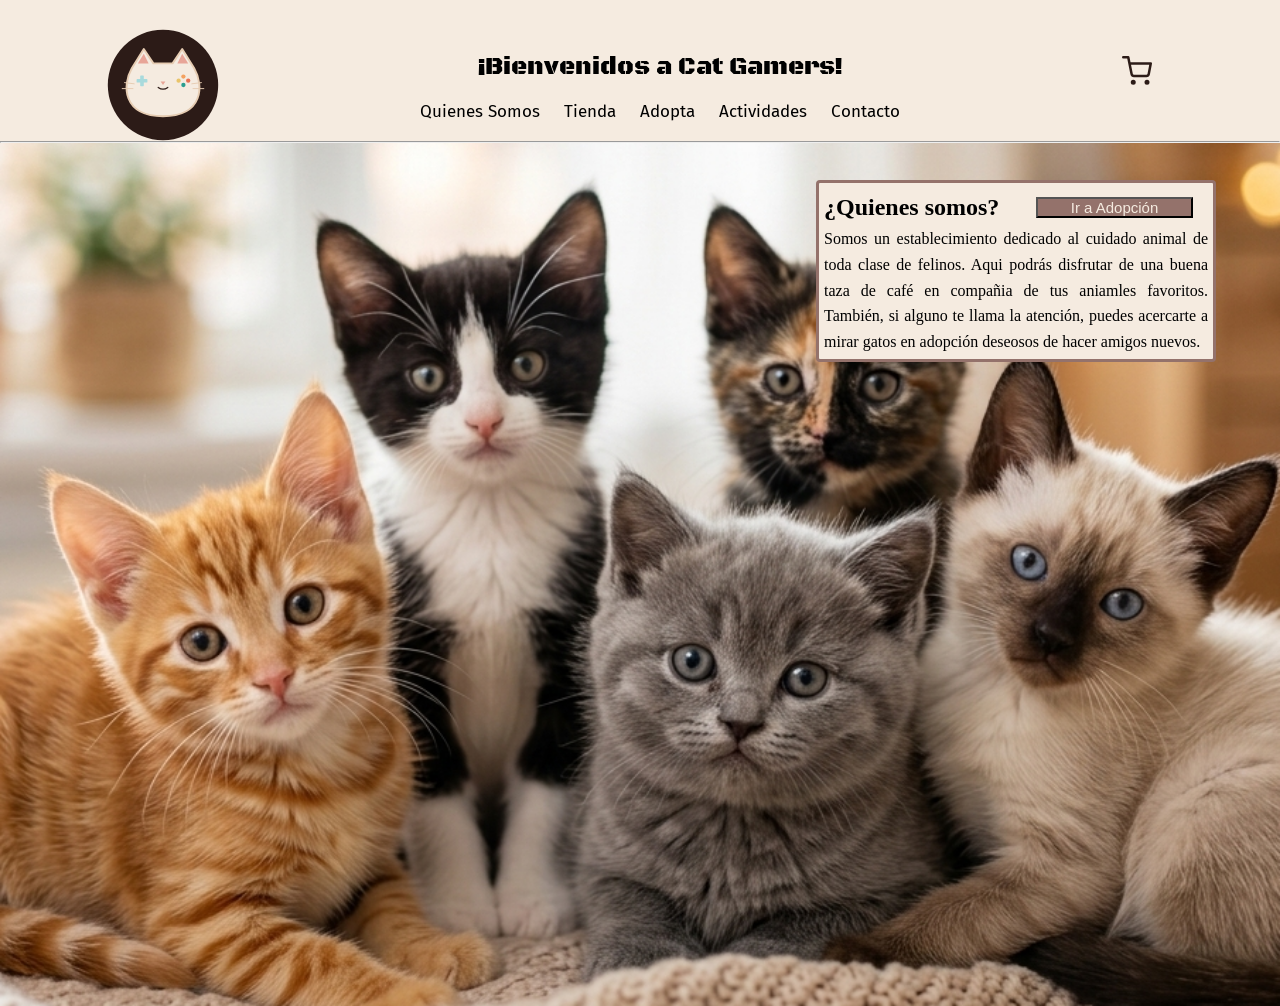
==== Cat Gamers/index.html @ 2c386c00 "feat:seccion quienes somos" ====
<!DOCTYPE html>
<html lang="es">
<head>
    <meta charset="UTF-8">
    <meta name="viewport" content="width=device-width, initial-scale=1.0">
    <title>Cat Gamers</title>
    <link rel="preconnect" href="https://fonts.googleapis.com">
    <link rel="preconnect" href="https://fonts.gstatic.com" crossorigin>
    <link href="https://fonts.googleapis.com/css2?family=Black+Ops+One&display=swap" rel="stylesheet">
    <link href="https://fonts.googleapis.com/css2?family=Fira+Sans:ital,wght@0,100;0,200;0,300;0,400;0,500;0,600;0,700;0,800;0,900;1,100;1,200;1,300;1,400;1,500;1,600;1,700;1,800;1,900&display=swap" rel="stylesheet">
    <link rel="stylesheet" href="css/styles.css">
    <link rel="stylesheet" href="css/responsive.css">
</head>
<body>
    <header>
    <nav class="inicio-menu-navegacion">
            <a href="#inicio" class="logo"><img src="assets/img/logo.svg" alt="foto-logotipo"></a>
        <div class="parte-central-nav">
            <div class="mensaje-menu">
                <p class="bienvenidos">¡Bienvenidos a Cat Gamers!</p>
            </div>
            <ul class="secciones-menu">
                <li><a href="#quienes-somos">  <span class="flechas">⮕</span> Quienes Somos </a></li>
                <li><a href="#tienda"> <span class="flechas">⮕</span> Tienda </a></li>
                <li><a href="#adopcion"> <span class="flechas">⮕</span> Adopta </a></li>
                <li><a href="#actividades"> <span class="flechas">⮕</span> Actividades </a></li>
                <li><a href="#contacto"> <span class="flechas">⮕</span> Contacto </a></li>
            </ul>
        </div>
        <div class="parte-derecha-menu">
            <button class="menu-hamburguesa" aria-label="Abrir menú navegación">
                <svg xmlns="http://www.w3.org/2000/svg" viewBox="0 0 100 100" width="35" height="35">
                    <circle cx="50" cy="50" r="48" fill="#2C1B17"/>
                    <rect x="25" y="32" width="50" height="6" rx="3" fill="#FFFFFF"/>
                    <rect x="25" y="47" width="50" height="6" rx="3" fill="#FFFFFF"/>
                    <rect x="25" y="62" width="50" height="6" rx="3" fill="#FFFFFF"/>
                </svg>
            </button>
            <a href="#carrito" class="icono-carrito" aria-label="Ver carrito de compras">
                <svg xmlns="http://www.w3.org/2000/svg" viewBox="0 0 24 24" width="30" height="30" fill="none" stroke="#2C1B17" stroke-width="2" stroke-linecap="round" stroke-linejoin="round">
                    <circle cx="9" cy="21" r="1"></circle>
                    <circle cx="20" cy="21" r="1"></circle>
                    <path d="M1 1h4l2.68 13.39a2 2 0 0 0 2 1.61h9.72a2 2 0 0 0 2-1.61L23 6H6"></path>
                </svg>
            </a>
        </div>
    </nav>
    <hr>
    </header>
        <section id="quienes-somos">
            <div class="texto-quienes-somos"></div>
                <picture class="foto-inicio">
                    <source media="(min-width: 768px)" srcset="assets/img/foto-fondo-quienes-somos-pantallas-grandes.png">
                    <img class="foto-fondo-gatos-quienes-somos" src="assets/img/foto-fondo-quienes-somos-moviles.png" alt="foto de fondo con varios gatos juntos y acostados">
                </picture>
                <div class="texto-explicativo-quienes-somos">
                    <h2>¿Quienes somos?</h2>
                    <p>Somos un establecimiento dedicado al cuidado
                     animal de toda clase de felinos. Aqui podrás disfrutar de una buena 
                     taza de café en compañia de tus aniamles favoritos. También, si alguno 
                     te llama la atención, puedes acercarte a mirar gatos en adopción deseosos 
                     de hacer amigos nuevos.
                    </p>
                    <button class="ir-adopcion" id="adopcion">Ir a Adopción</button>
                </div>
            </div>
    </section>
    <script src="js/main.js"></script>
    <script src="js/tienda.js"></script>
    <script src="js/reservas.js"></script>
</body>
</html>
---- Cat Gamers/css/styles.css ----
* {
    box-sizing: border-box;
    margin: 0;
    padding: 0;
}
:root {
    --color-fondo-principal: #F5EBE0;
    --color-texto-fondo: #2C1B17;
    --color-borde-hamburguesa: #94726b;
    --color-texto-fondo-rgb: 44, 27, 23;
    --color-primario: #E76F51;
    --color-secundario: #2A9D8F;
    --color-tarjetas-contenedores: #FFFFFF;
}
html {
    scroll-behavior: smooth;
}
body {
    line-height: 1.6;
    background-color: var(--color-fondo-principal);
}
a {
    text-decoration: none;
    color: inherit;
}
header {
    position: absolute;
    width: 100%;
}
 /* Menu navegacion */
 .inicio-menu-navegacion {
    display: flex;
    position: relative;
    flex-direction: row;
    justify-content: space-around;
 }
 .logo {
    display: flex;
    width: 70px;
    height: 70px;
    max-width: 90px;
    max-height: 90px;
    justify-content: center;
    align-items: center;
    margin: 10px;
    transform: translateY(14px);
 }
 .mensaje-menu {
    display: flex;
    justify-content: center;
    align-items: center;
    font-size: 13px;
    margin: 5px;
    transform: translateY(42px);
 }
.bienvenidos {
    font-family: "Black Ops One", system-ui;
    justify-content: center;
    align-items: center;
}
.parte-derecha-menu {
    display: flex;
    flex-direction: column;
    justify-content:center;
    align-items: center;
    gap: 14px;
    padding: 20px;
    margin: 5px;
}
.secciones-menu {
    display: none;
    width: 100%;
    height: 100%;
}
.secciones-menu-activado {
    display: flex;
    position: absolute;
    top: 100%;
    right: -7%;
    flex-direction: column;
    justify-content: center;
    align-items: flex-start;
    padding: 1rem;
    list-style: none;
    background: rgba(var(--color-texto-fondo-rgb), 1.0);
    color: var(--color-fondo-principal);
    border: 3px solid var(--color-borde-hamburguesa);
    border-radius: 5px;
    max-width: 250px;
    max-height: 250px;
    font-family: 'Fira Sans', sans-serif;
    animation: menuHamburguesa 0.3s;
    z-index: 5;
}
@keyframes menuHamburguesa {
    from {
        opacity: 0;
        transform: translateY(-10px);
    }
    to {
        opacity: 1;
        transform: translateY(0);  
    }
}
.menu-hamburguesa {
    display: flex;
    max-width: 100px;
    justify-content: center;
    background: none;
    border: none;
}
.icono-carrito {
    display: flex;
    max-width: 70px;
    justify-content: center;
}
/* Seccion Quienes Somos */
.foto-inicio img {
  display: block;
  width: 100%;
  height: auto;
}
.texto-quienes-somos {
  display: flex;
  position: relative;
}
.texto-explicativo-quienes-somos {
  display: flex;
  position: absolute;
  flex-direction: column;
  text-align:justify;
  padding: 5px;
  top: 20%;
  right: 5%;
  max-width: 400px;
  width: 90%;
  max-height: 45%;
  background: #F5EBE0;
  border: 3px solid var(--color-borde-hamburguesa);
  border-radius: 4px;
  z-index: 2;
}
.ir-adopcion {
  display: flex;
  width: 40%;
  justify-content: center;
  position:absolute;
  right: 5%;
  top: 8%;
  background: var(--color-borde-hamburguesa);
  color: var(--color-fondo-principal);
  font-size: 15px;
}
/* Responsividad */
/* Tablets y pantallas pequeñas (portátiles pequeños) */
@media (min-width: 768px) {
  /* Estilos para tablets */
  header {
    position: static;
  }
  .inicio-menu-navegacion {
    display: flex;
    flex-direction: row;
    align-items: center;
    height: 100%;
    width: 100%;
  }
  .parte-central-nav {
    display: flex;
    flex-direction: column;
    justify-content: space-around;
    gap: 3rem;
    padding-bottom: 1rem;
  }
  .mensaje-menu {
    display: flex;
    justify-content: center;
    align-items: start;
    font-size: 25px;
  }
  .menu-hamburguesa {
    display: none;
  }
  .secciones-menu,
  .secciones-menu-activado {
    display: flex;
    position: static;
    background: transparent;
    border: none;
    flex-direction: row;
    justify-content: space-around;
    align-items: flex-end;
    list-style: none;
    height: auto;
    width: auto;
    font-size: 17px;
    gap: 24px;
    font-family: 'Fira Sans', sans-serif;
  }
  .logo {
    display: flex;
    width: 120px;
    height: 120px;
    max-width: 120px;
    max-height: 120px;
    justify-content: center;
    align-items: center;
    margin: 10px;
  }
  .icono-carrito {
    display: flex;
    max-height: 200px;
    max-width: 200px;
    height: 30px;
    width: 30px;
    justify-content: flex-end;
    margin: 10px;
    align-items: center;
  }
  .flechas {
    display: none;
  }
}

/* Portátiles y pantallas medianas (laptops) */
@media (min-width: 992px) {
  /* Estilos para portátiles */
}

/* Ordenadores de escritorio y pantallas grandes */
@media (min-width: 1200px) {
  /* Estilos para escritorio */
}
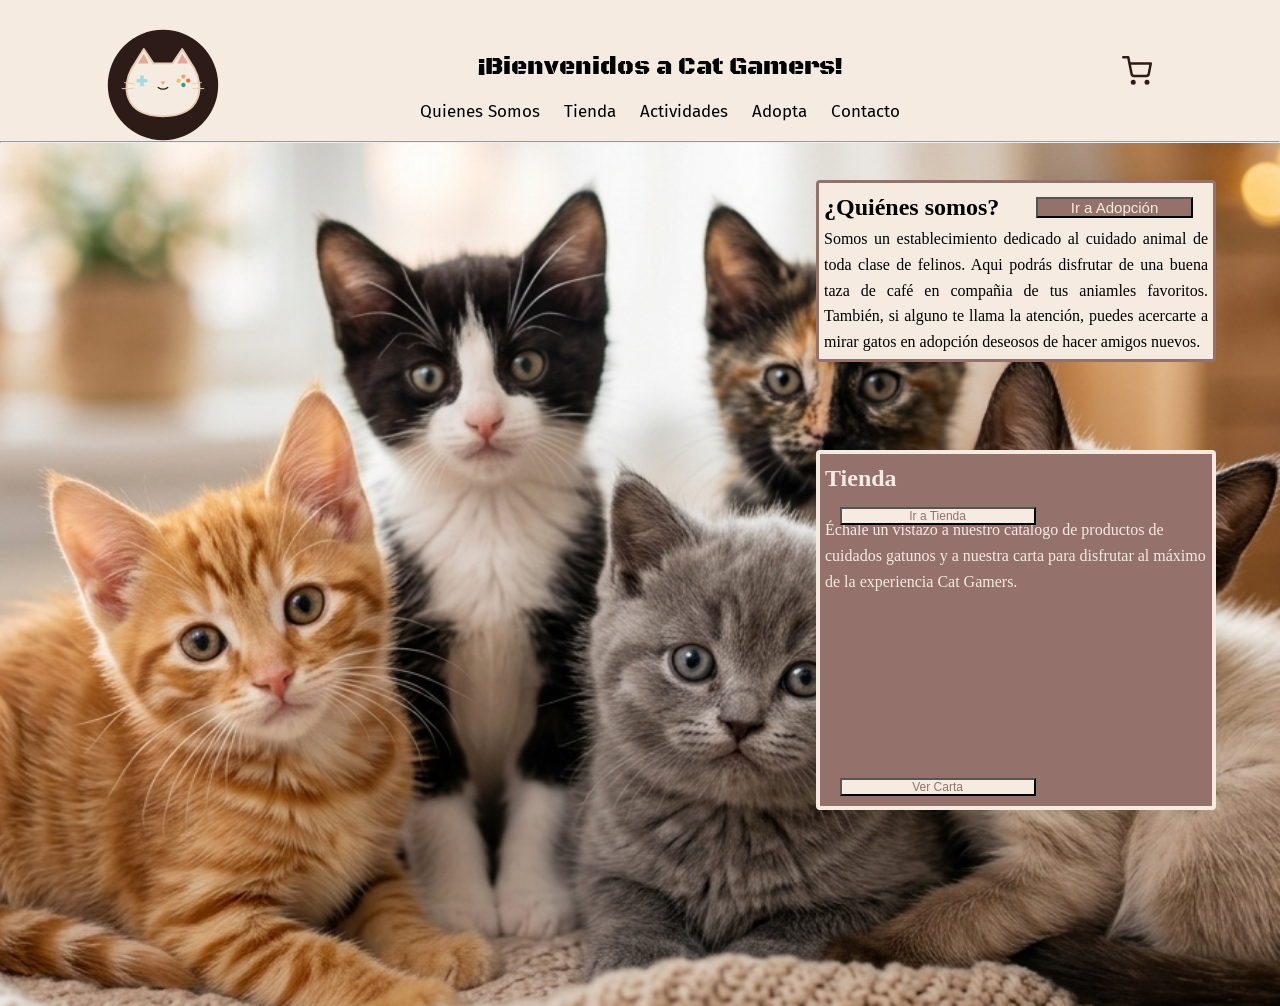
==== commit 36b0bdfe: "style: seccion tienda" ====
--- a/Cat Gamers/index.html
+++ b/Cat Gamers/index.html
@@ -22,8 +22,8 @@
             <ul class="secciones-menu">
                 <li><a href="#quienes-somos">  <span class="flechas">⮕</span> Quienes Somos </a></li>
                 <li><a href="#tienda"> <span class="flechas">⮕</span> Tienda </a></li>
+                <li><a href="#actividades"> <span class="flechas">⮕</span> Actividades </a></li>
                 <li><a href="#adopcion"> <span class="flechas">⮕</span> Adopta </a></li>
-                <li><a href="#actividades"> <span class="flechas">⮕</span> Actividades </a></li>
                 <li><a href="#contacto"> <span class="flechas">⮕</span> Contacto </a></li>
             </ul>
         </div>
@@ -47,14 +47,13 @@
     </nav>
     <hr>
     </header>
+        <picture class="foto-inicio">
+            <source media="(min-width: 768px)" srcset="assets/img/foto-fondo-quienes-somos-pantallas-grandes.png">
+            <img class="foto-fondo-gatos-quienes-somos" src="assets/img/foto-fondo-quienes-somos-moviles.png" alt="foto de fondo con varios gatos juntos y acostados">
+        </picture>
         <section id="quienes-somos">
-            <div class="texto-quienes-somos"></div>
-                <picture class="foto-inicio">
-                    <source media="(min-width: 768px)" srcset="assets/img/foto-fondo-quienes-somos-pantallas-grandes.png">
-                    <img class="foto-fondo-gatos-quienes-somos" src="assets/img/foto-fondo-quienes-somos-moviles.png" alt="foto de fondo con varios gatos juntos y acostados">
-                </picture>
                 <div class="texto-explicativo-quienes-somos">
-                    <h2>¿Quienes somos?</h2>
+                    <h2>¿Quiénes somos?</h2>
                     <p>Somos un establecimiento dedicado al cuidado
                      animal de toda clase de felinos. Aqui podrás disfrutar de una buena 
                      taza de café en compañia de tus aniamles favoritos. También, si alguno 
@@ -64,7 +63,17 @@
                     <button class="ir-adopcion" id="adopcion">Ir a Adopción</button>
                 </div>
             </div>
-    </section>
+        </section>
+        <section id="tienda">
+            <div class="texto-tienda">
+                <h2>Tienda</h2>
+                <p>Échale un vistazo a nuestro catálogo de productos de cuidados gatunos y a nuestra carta para disfrutar al máximo
+                de la experiencia Cat Gamers.
+                </p>
+                <button class="ir-tienda">Ir a Tienda</button>
+                <button class="ver-carta">Ver Carta</button>
+            </div>
+        </section>
     <script src="js/main.js"></script>
     <script src="js/tienda.js"></script>
     <script src="js/reservas.js"></script>
--- a/Cat Gamers/css/styles.css
+++ b/Cat Gamers/css/styles.css
@@ -151,83 +151,44 @@
   color: var(--color-fondo-principal);
   font-size: 15px;
 }
-/* Responsividad */
-/* Tablets y pantallas pequeñas (portátiles pequeños) */
-@media (min-width: 768px) {
-  /* Estilos para tablets */
-  header {
-    position: static;
-  }
-  .inicio-menu-navegacion {
-    display: flex;
-    flex-direction: row;
-    align-items: center;
-    height: 100%;
-    width: 100%;
-  }
-  .parte-central-nav {
-    display: flex;
-    flex-direction: column;
-    justify-content: space-around;
-    gap: 3rem;
-    padding-bottom: 1rem;
-  }
-  .mensaje-menu {
-    display: flex;
-    justify-content: center;
-    align-items: start;
-    font-size: 25px;
-  }
-  .menu-hamburguesa {
-    display: none;
-  }
-  .secciones-menu,
-  .secciones-menu-activado {
-    display: flex;
-    position: static;
-    background: transparent;
-    border: none;
-    flex-direction: row;
-    justify-content: space-around;
-    align-items: flex-end;
-    list-style: none;
-    height: auto;
-    width: auto;
-    font-size: 17px;
-    gap: 24px;
-    font-family: 'Fira Sans', sans-serif;
-  }
-  .logo {
-    display: flex;
-    width: 120px;
-    height: 120px;
-    max-width: 120px;
-    max-height: 120px;
-    justify-content: center;
-    align-items: center;
-    margin: 10px;
-  }
-  .icono-carrito {
-    display: flex;
-    max-height: 200px;
-    max-width: 200px;
-    height: 30px;
-    width: 30px;
-    justify-content: flex-end;
-    margin: 10px;
-    align-items: center;
-  }
-  .flechas {
-    display: none;
-  }
+.texto-tienda {
+  display: flex;
+  position: absolute;
+  flex-direction: column;
+  text-align:left;
+  padding: 5px;
+  top: 50%;
+  right: 5%;
+  max-width: 400px;
+  width: 40%;
+  height: 40%;
+  max-height: 45%;
+  background: var(--color-borde-hamburguesa);
+  border: 4px solid var(--color-fondo-principal);
+  color: var(--color-fondo-principal);
+  border-radius: 4px;
+  gap: 20px;
+  z-index: 2;
 }
-
-/* Portátiles y pantallas medianas (laptops) */
-@media (min-width: 992px) {
-  /* Estilos para portátiles */
+.ir-tienda {
+  display: flex;
+  width: 50%;
+  justify-content: center;
+  position:absolute;
+  right: 45%;
+  top: 15%;
+  color: var(--color-borde-hamburguesa);
+  background: var(--color-fondo-principal);
+  font-size: 12px;
 }
-
-/* Ordenadores de escritorio y pantallas grandes */
-@media (min-width: 1200px) {
-  /* Estilos para escritorio */
-}   +.ver-carta {
+  display: flex;
+  width: 50%;
+  justify-content: center;
+  position:absolute;
+  right: 45%;
+  top: 92%;
+  color: var(--color-borde-hamburguesa);
+  background: var(--color-fondo-principal);
+  font-size: 12px;
+}
--- a/Cat Gamers/css/responsive.css
+++ b/Cat Gamers/css/responsive.css
@@ -0,0 +1,78 @@
+/* Tablets y pantallas pequeñas (portátiles pequeños) */
+@media (min-width: 768px) {
+  header {
+    position: static;
+  }
+  .inicio-menu-navegacion {
+    display: flex;
+    flex-direction: row;
+    align-items: center;
+    height: 100%;
+    width: 100%;
+  }
+  .parte-central-nav {
+    display: flex;
+    flex-direction: column;
+    justify-content: space-around;
+    gap: 3rem;
+    padding-bottom: 1rem;
+  }
+  .mensaje-menu {
+    display: flex;
+    justify-content: center;
+    align-items: start;
+    font-size: 25px;
+  }
+  .menu-hamburguesa {
+    display: none;
+  }
+  .secciones-menu,
+  .secciones-menu-activado {
+    display: flex;
+    position: static;
+    background: transparent;
+    border: none;
+    flex-direction: row;
+    justify-content: space-around;
+    align-items: flex-end;
+    list-style: none;
+    height: auto;
+    width: auto;
+    font-size: 17px;
+    gap: 24px;
+    font-family: 'Fira Sans', sans-serif;
+  }
+  .logo {
+    display: flex;
+    width: 120px;
+    height: 120px;
+    max-width: 120px;
+    max-height: 120px;
+    justify-content: center;
+    align-items: center;
+    margin: 10px;
+  }
+  .icono-carrito {
+    display: flex;
+    max-height: 200px;
+    max-width: 200px;
+    height: 30px;
+    width: 30px;
+    justify-content: flex-end;
+    margin: 10px;
+    align-items: center;
+  }
+  .flechas {
+    display: none;
+  }
+}
+
+/* Portátiles y pantallas medianas (laptops) */
+@media (min-width: 992px) {
+  /* Estilos para portátiles */
+}
+
+/* Ordenadores de escritorio y pantallas grandes */
+@media (min-width: 1200px) {
+  /* Estilos para escritorio */
+}   
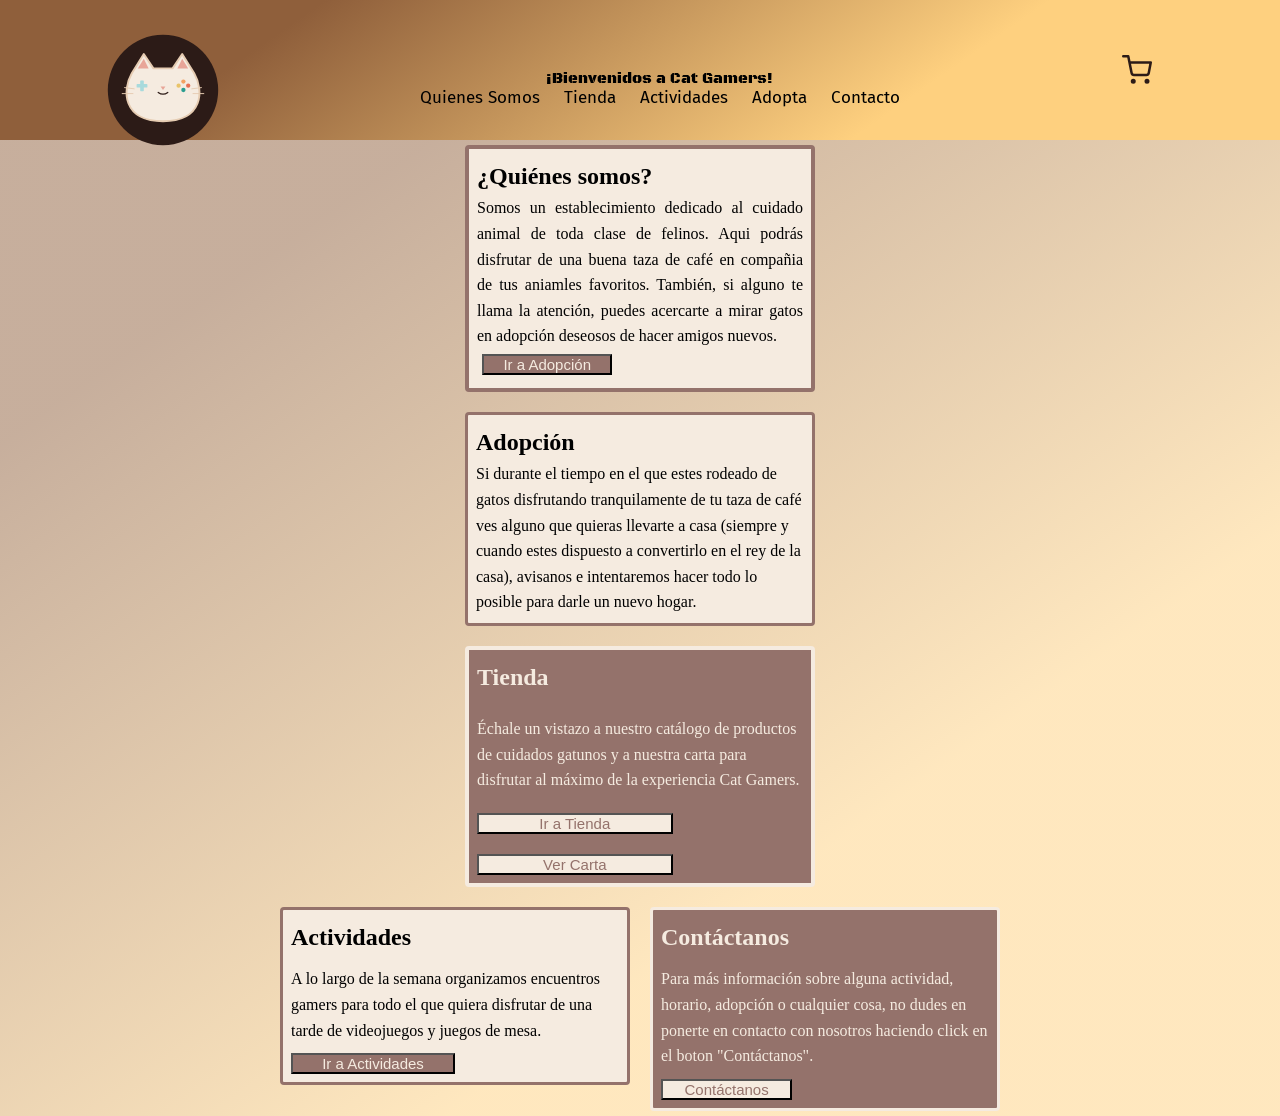
==== commit 3ea0759d: "style: mejora visual UI" ====
--- a/Cat Gamers/index.html
+++ b/Cat Gamers/index.html
@@ -45,12 +45,9 @@
             </a>
         </div>
     </nav>
-    <hr>
+
     </header>
-        <picture class="foto-inicio">
-            <source media="(min-width: 768px)" srcset="assets/img/foto-fondo-quienes-somos-pantallas-grandes.png">
-            <img class="foto-fondo-gatos-quienes-somos" src="assets/img/foto-fondo-quienes-somos-moviles.png" alt="foto de fondo con varios gatos juntos y acostados">
-        </picture>
+    <main class="agrupar-secciones">
         <section id="quienes-somos">
                 <div class="texto-explicativo-quienes-somos">
                     <h2>¿Quiénes somos?</h2>
@@ -60,8 +57,18 @@
                      te llama la atención, puedes acercarte a mirar gatos en adopción deseosos 
                      de hacer amigos nuevos.
                     </p>
-                    <button class="ir-adopcion" id="adopcion">Ir a Adopción</button>
+                    <button class="ir-adopcion">Ir a Adopción</button>
                 </div>
+        </section>
+    <div class="secciones-fila-medio">
+        <section id="adopcion">
+            <div class="texto-explicativo-adopcion">
+                <h2>Adopción</h2>
+                <p> Si durante el tiempo en el que estes rodeado de gatos disfrutando tranquilamente de tu 
+                    taza de café ves alguno que quieras llevarte a casa (siempre
+                     y cuando estes dispuesto a convertirlo en el rey de la casa), avisanos e intentaremos hacer 
+                     todo lo posible para darle un nuevo hogar. 
+                </p>
             </div>
         </section>
         <section id="tienda">
@@ -74,8 +81,29 @@
                 <button class="ver-carta">Ver Carta</button>
             </div>
         </section>
+    </div>
+        <section id="actividades">
+            <div class="texto-explicativo-actividades">
+                <h2>Actividades</h2>
+                <p>A lo largo de la semana organizamos encuentros gamers para todo el que quiera
+                    disfrutar de una tarde de videojuegos y juegos de mesa.
+                </p>
+                <button class="ir-actividades">Ir a Actividades</button>
+            </div>
+        </section>
+        <section id="contacto">
+            <div class="texto-explicativo-contacto">
+                <h2>Contáctanos</h2>
+                <p> Para más información sobre alguna actividad, horario, adopción o cualquier cosa, 
+                    no dudes en ponerte en contacto con nosotros haciendo click en el boton "Contáctanos".
+                </p>
+                <button class="ir-contacto">Contáctanos</button>
+            </div>
+        </section>
+    </main>
     <script src="js/main.js"></script>
     <script src="js/tienda.js"></script>
     <script src="js/reservas.js"></script>
 </body>
+<footer class="footer"></footer>
 </html>
--- a/Cat Gamers/css/styles.css
+++ b/Cat Gamers/css/styles.css
@@ -1,8 +1,4 @@
-* {
-    box-sizing: border-box;
-    margin: 0;
-    padding: 0;
-}
+
 :root {
     --color-fondo-principal: #F5EBE0;
     --color-texto-fondo: #2C1B17;
@@ -11,21 +7,28 @@
     --color-primario: #E76F51;
     --color-secundario: #2A9D8F;
     --color-tarjetas-contenedores: #FFFFFF;
+    --color-fondo-gradiante: rgba(143, 95, 59, 1);
+    --color-fondo-gradiante-dorado: rgba(254, 208, 127, 1);
+}
+* {
+    box-sizing: border-box;
+    margin: 0;
+    padding: 0;
 }
 html {
     scroll-behavior: smooth;
 }
 body {
-    line-height: 1.6;
-    background-color: var(--color-fondo-principal);
+  line-height: 1.6;
+    background: linear-gradient(145deg, rgba(143, 95, 59, 0.5) 22%, rgba(254, 208, 127, 0.5) 71%);
 }
 a {
     text-decoration: none;
     color: inherit;
 }
 header {
-    position: absolute;
-    width: 100%;
+  width: 100%;
+  background: linear-gradient(145deg, rgba(143, 95, 59, 1) 22%, rgba(254, 208, 127, 1) 71%);
 }
  /* Menu navegacion */
  .inicio-menu-navegacion {
@@ -42,21 +45,21 @@
     max-height: 90px;
     justify-content: center;
     align-items: center;
-    margin: 10px;
-    transform: translateY(14px);
+    margin: 7px;
+    transform: translateY(20px);
  }
  .mensaje-menu {
     display: flex;
     justify-content: center;
     align-items: center;
     font-size: 13px;
-    margin: 5px;
-    transform: translateY(42px);
+    transform: translateY(55px);
  }
 .bienvenidos {
     font-family: "Black Ops One", system-ui;
     justify-content: center;
     align-items: center;
+    font-size: 15px;
 }
 .parte-derecha-menu {
     display: flex;
@@ -114,81 +117,135 @@
     max-width: 70px;
     justify-content: center;
 }
+/* Secciones del body */
+.agrupar-secciones {
+  display: flex;
+  flex-direction: row;
+  justify-content:center;
+  flex-wrap: wrap;
+  gap: 10px;
+  width: 100%;
+  height: 100%;
+}
+.secciones-fila-medio {
+  display: flex;
+  flex-direction: column;
+  align-items: center;
+  width: 100%;
+  height: 100%;
+  gap: 10px;
+}
 /* Seccion Quienes Somos */
-.foto-inicio img {
-  display: block;
-  width: 100%;
-  height: auto;
-}
-.texto-quienes-somos {
-  display: flex;
-  position: relative;
-}
 .texto-explicativo-quienes-somos {
   display: flex;
-  position: absolute;
-  flex-direction: column;
+  flex-direction: column;
+  justify-content: center;
   text-align:justify;
-  padding: 5px;
-  top: 20%;
-  right: 5%;
-  max-width: 400px;
-  width: 90%;
-  max-height: 45%;
+  margin: 5px;
+  padding: 8px;
+  max-width: 350px;
+  width: 100%;
+  background: #F5EBE0;
+  border: 4px solid var(--color-borde-hamburguesa);
+  border-radius: 4px;
+}
+.ir-adopcion {
+  display: flex;
+  width: 40%;
+  justify-content: center;
+  align-items: center;
+  margin: 5px;
+  background: var(--color-borde-hamburguesa);
+  color: var(--color-fondo-principal);
+  font-size: 15px;
+}
+/* Seccion tienda */
+.texto-tienda {
+  display: flex;
+  flex-direction: column;
+  justify-content:flex-end;
+  text-align:left;
+  margin: 5px;
+  padding: 8px;
+  max-width: 350px;
+  width: 100%;
+  background: var(--color-borde-hamburguesa);
+  border: 4px solid var(--color-fondo-principal);
+  color: var(--color-fondo-principal);
+  border-radius: 4px;
+  gap: 20px;
+}
+.ir-tienda {
+  display: flex;
+  width: 60%;
+  justify-content: center;
+  color: var(--color-borde-hamburguesa);
+  background: var(--color-fondo-principal);
+  font-size: 15px;
+}
+.ver-carta {
+  display: flex;
+  width: 60%;
+  justify-content: center;
+  color: var(--color-borde-hamburguesa);
+  background: var(--color-fondo-principal);
+  font-size: 15px;
+}
+/* Seccion adopcion */
+.texto-explicativo-adopcion {
+  display: flex;
+  flex-direction: column;
+  text-align:left;
+  margin: 5px;
+  padding: 8px;
+  max-width: 350px;
+  width: 100%;
   background: #F5EBE0;
   border: 3px solid var(--color-borde-hamburguesa);
   border-radius: 4px;
-  z-index: 2;
-}
-.ir-adopcion {
+}
+/* Seccion actividades */
+.texto-explicativo-actividades {
+  display: flex;
+  flex-direction: column;
+  text-align:left;
+  margin: 5px;
+  padding: 8px;
+  max-width: 350px;
+  width: 100%;
+  background: #F5EBE0;
+  border: 3px solid var(--color-borde-hamburguesa);
+  border-radius: 4px;
+  gap: 10px;
+}
+.ir-actividades {
+  display: flex;
+  justify-content: center;
+  background: var(--color-borde-hamburguesa);
+  color: var(--color-fondo-principal);
+  width: 50%;
+  font-size: 15px;
+}
+/* Seccion contacto */
+.texto-explicativo-contacto {
+  display: flex;
+  flex-direction: column;
+  text-align:left;
+  margin: 5px;
+  padding: 8px;
+  max-width: 350px;
+  width: 100%;
+  background: var(--color-borde-hamburguesa);
+  border: 3px solid var(--color-fondo-principal);
+  color: var(--color-fondo-principal);
+  border-radius: 4px;
+  gap: 10px;
+}
+.ir-contacto {
   display: flex;
   width: 40%;
-  justify-content: center;
-  position:absolute;
-  right: 5%;
-  top: 8%;
-  background: var(--color-borde-hamburguesa);
-  color: var(--color-fondo-principal);
-  font-size: 15px;
-}
-.texto-tienda {
-  display: flex;
-  position: absolute;
-  flex-direction: column;
-  text-align:left;
-  padding: 5px;
-  top: 50%;
-  right: 5%;
-  max-width: 400px;
-  width: 40%;
-  height: 40%;
-  max-height: 45%;
-  background: var(--color-borde-hamburguesa);
-  border: 4px solid var(--color-fondo-principal);
-  color: var(--color-fondo-principal);
-  border-radius: 4px;
-  gap: 20px;
-  z-index: 2;
-}
-.ir-tienda {
-  display: flex;
-  width: 50%;
-  justify-content: center;
-  position:absolute;
-  right: 45%;
-  top: 15%;
+  justify-content:space-around;
+  background: var(--color-fondo-principal);
   color: var(--color-borde-hamburguesa);
-  background: var(--color-fondo-principal);
-  font-size: 12px;
-}
-.ver-carta {
-  display: flex;
-  width: 50%;
-  justify-content: center;
-  position:absolute;
-  right: 45%;
-  top: 92%;
-  color: var(--color-borde-hamburguesa);
-  background: var(--color-fondo-principal);
-  font-size: 12px;
-}
+  font-size: 15px;
+}
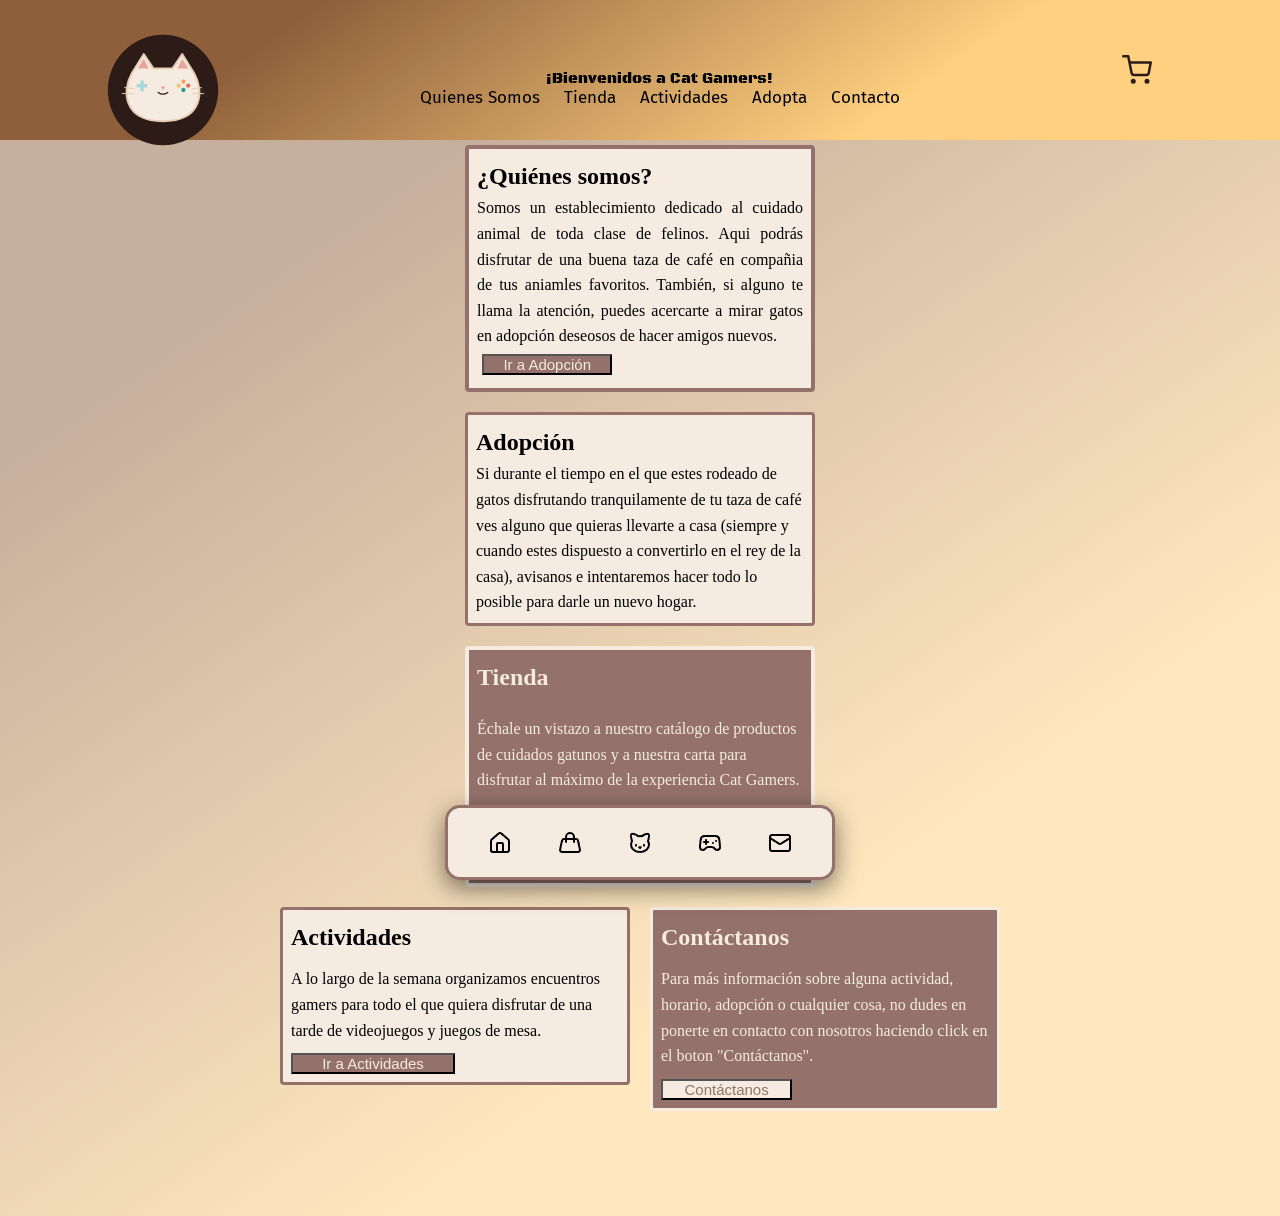
==== commit 0b758ca1: "style: nav-bar añadido" ====
--- a/Cat Gamers/index.html
+++ b/Cat Gamers/index.html
@@ -101,6 +101,15 @@
             </div>
         </section>
     </main>
+    <nav class="nav-bar">
+        <ul>
+            <li class="lista-nav-bar"><a href="#inicio"><img src="assets/img/house-nav-bar.png" alt="Icono casa"></a></li>
+            <li class="lista-nav-bar"><a href="#tienda"><img src="assets/img/handbag-nav-bar.png" alt="Icono Bolsa Compra"></a></li>
+            <li class="lista-nav-bar"><a href="#adopcion"><img src="assets/img/cat-nav-bar.png" alt="Icono Gato"></a></li>
+            <li class="lista-nav-bar"><a href="#actividades"><img src="assets/img/game-nav-bar.png" alt="Icono Mando de consola"></a></li>
+            <li class="lista-nav-bar"><a href="#contacto"><img src="assets/img/mail-nav-bar.png" alt="Icono Mail"></a></li>
+        </ul>
+    </nav>
     <script src="js/main.js"></script>
     <script src="js/tienda.js"></script>
     <script src="js/reservas.js"></script>
--- a/Cat Gamers/css/styles.css
+++ b/Cat Gamers/css/styles.css
@@ -20,7 +20,8 @@
 }
 body {
   line-height: 1.6;
-    background: linear-gradient(145deg, rgba(143, 95, 59, 0.5) 22%, rgba(254, 208, 127, 0.5) 71%);
+  padding-bottom: 100px;
+  background: linear-gradient(145deg, rgba(143, 95, 59, 0.5) 22%, rgba(254, 208, 127, 0.5) 71%);
 }
 a {
     text-decoration: none;
@@ -248,4 +249,48 @@
   background: var(--color-fondo-principal);
   color: var(--color-borde-hamburguesa);
   font-size: 15px;
-}+}
+/* Nav bar */
+.nav-bar {
+  display: flex;
+  justify-content: center;
+}
+.nav-bar ul {
+  display: flex;
+  padding: 15px;
+  position: fixed;
+  bottom: 20px;
+  left: 50%;
+  transform: translateX(-50%);
+  margin: 0px;
+  border-radius: 15px;
+  flex-direction: row;
+  justify-content: center;
+  align-items: center;
+  background: var(--color-fondo-principal);
+  border: 3px solid var(--color-borde-hamburguesa);
+  max-width: 390px;
+  height:75px ;
+  width: 90%;
+  gap: 20px;
+  box-shadow: 0 8px 24px rgba(0, 0, 0, 0.5); 
+  z-index: 1000;
+}
+.lista-nav-bar {
+  display: flex;
+  list-style: none;
+  flex-direction: row;
+}
+.nav-bar a {
+  display: flex;
+  justify-content: center;
+  border-radius: 100%;
+  width: 50px;
+  padding: 8px;
+
+}
+.nav-bar a:hover  {
+  transform: translateY(-20px);
+  background-color: #E8A07C;
+  border: 4px solid;
+}
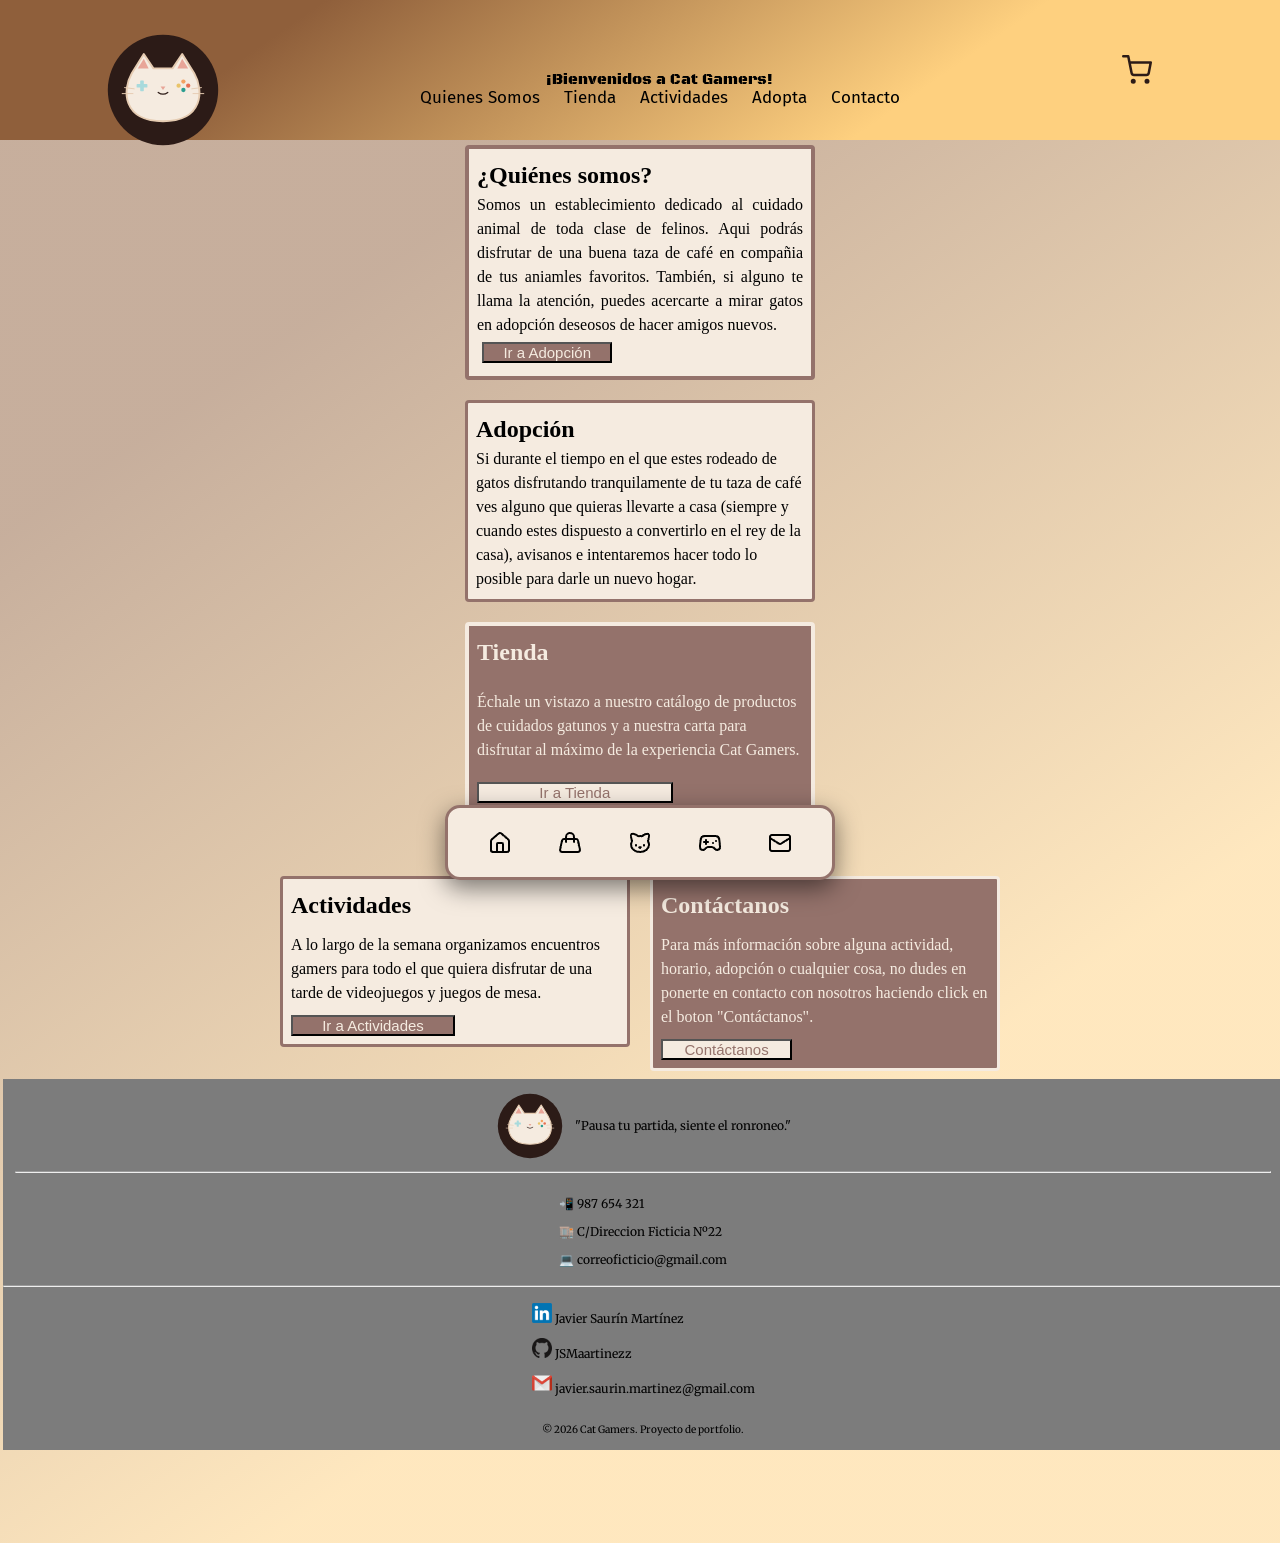
==== commit 8777a238: "feat: footer para moviles" ====
--- a/Cat Gamers/index.html
+++ b/Cat Gamers/index.html
@@ -8,6 +8,9 @@
     <link rel="preconnect" href="https://fonts.gstatic.com" crossorigin>
     <link href="https://fonts.googleapis.com/css2?family=Black+Ops+One&display=swap" rel="stylesheet">
     <link href="https://fonts.googleapis.com/css2?family=Fira+Sans:ital,wght@0,100;0,200;0,300;0,400;0,500;0,600;0,700;0,800;0,900;1,100;1,200;1,300;1,400;1,500;1,600;1,700;1,800;1,900&display=swap" rel="stylesheet">
+    <link rel="preconnect" href="https://fonts.googleapis.com">
+    <link rel="preconnect" href="https://fonts.gstatic.com" crossorigin>
+    <link href="https://fonts.googleapis.com/css2?family=Merriweather:ital,opsz,wght@0,18..144,300..900;1,18..144,300..900&display=swap" rel="stylesheet">
     <link rel="stylesheet" href="css/styles.css">
     <link rel="stylesheet" href="css/responsive.css">
 </head>
@@ -114,5 +117,27 @@
     <script src="js/tienda.js"></script>
     <script src="js/reservas.js"></script>
 </body>
-<footer class="footer"></footer>
+<footer class="footer">
+        <div class="logo-eslogan">
+            <img class="foto-logo-footer" src="assets/img/logo.svg" alt="foto-logotipo">
+        </div>
+        <p>"Pausa tu partida, siente el ronroneo."</p>
+        <hr>
+    <div class="parte-abajo-footer">
+        <div class="contacto-footer">
+            <p>📲 987 654 321</p>
+            <p>🏬 C/Direccion Ficticia Nº22</p>
+            <p>💻 correoficticio@gmail.com</p>
+        </div>
+        <hr>
+        <div class="redes-sociales">
+            <a href="https://www.linkedin.com/in/javier-saurin/"><img src="assets/img/LinkedIn_logo_initials.png.webp" alt="Logotipo Linkedin"> Javier Saurín Martínez</a>
+            <a href="https://github.com/JSMaartinezz"><img src="assets/img/github-logo-icon.png" alt="Logotipo Github"> JSMaartinezz</a>
+            <span><img src="assets/img/Gmail_Icon.png" alt="Logotipo Gmail"> javier.saurin.martinez@gmail.com</span>
+        </div>
+    </div>
+        <div class="footer-copy">
+            <small>© 2026 Cat Gamers. Proyecto de portfolio.</small>
+        </div>
+</footer>
 </html>
--- a/Cat Gamers/css/styles.css
+++ b/Cat Gamers/css/styles.css
@@ -19,8 +19,8 @@
     scroll-behavior: smooth;
 }
 body {
-  line-height: 1.6;
-  padding-bottom: 100px;
+  line-height: 1.5;
+  padding-bottom: 90px;
   background: linear-gradient(145deg, rgba(143, 95, 59, 0.5) 22%, rgba(254, 208, 127, 0.5) 71%);
 }
 a {
@@ -294,3 +294,58 @@
   background-color: #E8A07C;
   border: 4px solid;
 }
+/* Footer */
+footer hr {
+  background-color: #2A9D8F;
+  width: 100vw;
+  margin: 0%;
+  padding: 0%;
+}
+.footer {
+  display: flex;
+  flex-direction: row;
+  justify-content: center;
+  flex-wrap: wrap;
+  align-items: center;
+  font-family: "Merriweather", serif;
+  font-size: 12px;
+  background-color: #7c7c7c;
+  width: 100%;
+  margin: 3px;
+  padding: 12px;
+  gap: 10px;
+}
+.logo-eslogan {
+  display: flex;
+  flex-direction: column;
+  justify-content: center;
+}
+.foto-logo-footer {
+  display: flex;
+  justify-content: center;
+  width: 70px;
+}
+footer img {
+  width: 20px;
+}
+.parte-abajo-footer {
+  display: flex;
+  flex-direction: column;
+  align-items: center;
+  padding: 6px;
+  gap: 10px;
+}
+.contacto-footer {
+  display: flex;
+  flex-direction: column;
+  align-items: flex-start;
+  padding: 6px;
+  gap: 10px;
+}
+.redes-sociales {
+  display: flex;
+  flex-direction: column;
+  align-items: flex-start;
+  padding: 6px;
+  gap: 10px;
+}
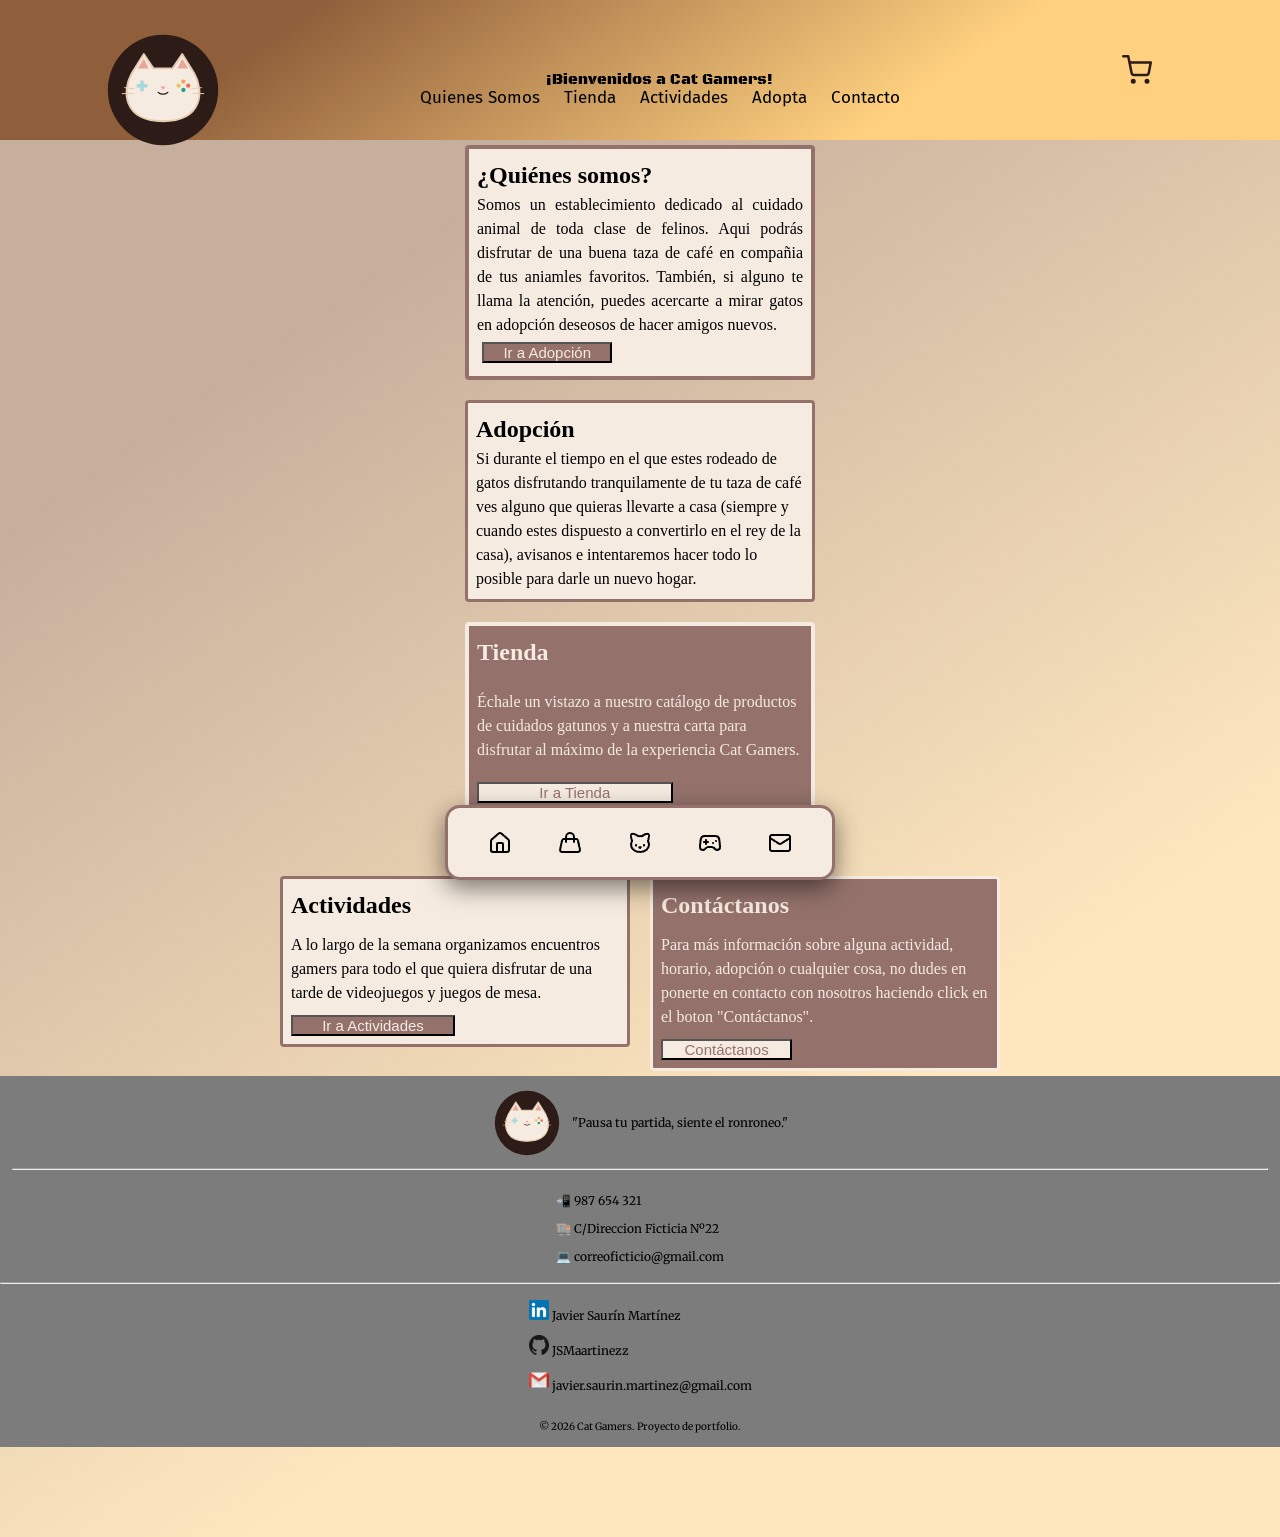
==== commit d88d84ed: "feat: ir a adopcion" ====
--- a/Cat Gamers/index.html
+++ b/Cat Gamers/index.html
@@ -60,7 +60,7 @@
                      te llama la atención, puedes acercarte a mirar gatos en adopción deseosos 
                      de hacer amigos nuevos.
                     </p>
-                    <button class="ir-adopcion">Ir a Adopción</button>
+                    <a href="adopcion.html"><button class="ir-adopcion">Ir a Adopción</button></a>
                 </div>
         </section>
     <div class="secciones-fila-medio">
--- a/Cat Gamers/css/styles.css
+++ b/Cat Gamers/css/styles.css
@@ -311,7 +311,7 @@
   font-size: 12px;
   background-color: #7c7c7c;
   width: 100%;
-  margin: 3px;
+  margin: 0px;
   padding: 12px;
   gap: 10px;
 }
@@ -338,6 +338,7 @@
 .contacto-footer {
   display: flex;
   flex-direction: column;
+  justify-content: center;
   align-items: flex-start;
   padding: 6px;
   gap: 10px;
@@ -345,7 +346,8 @@
 .redes-sociales {
   display: flex;
   flex-direction: column;
+  justify-content: center;
   align-items: flex-start;
   padding: 6px;
   gap: 10px;
-}+}
